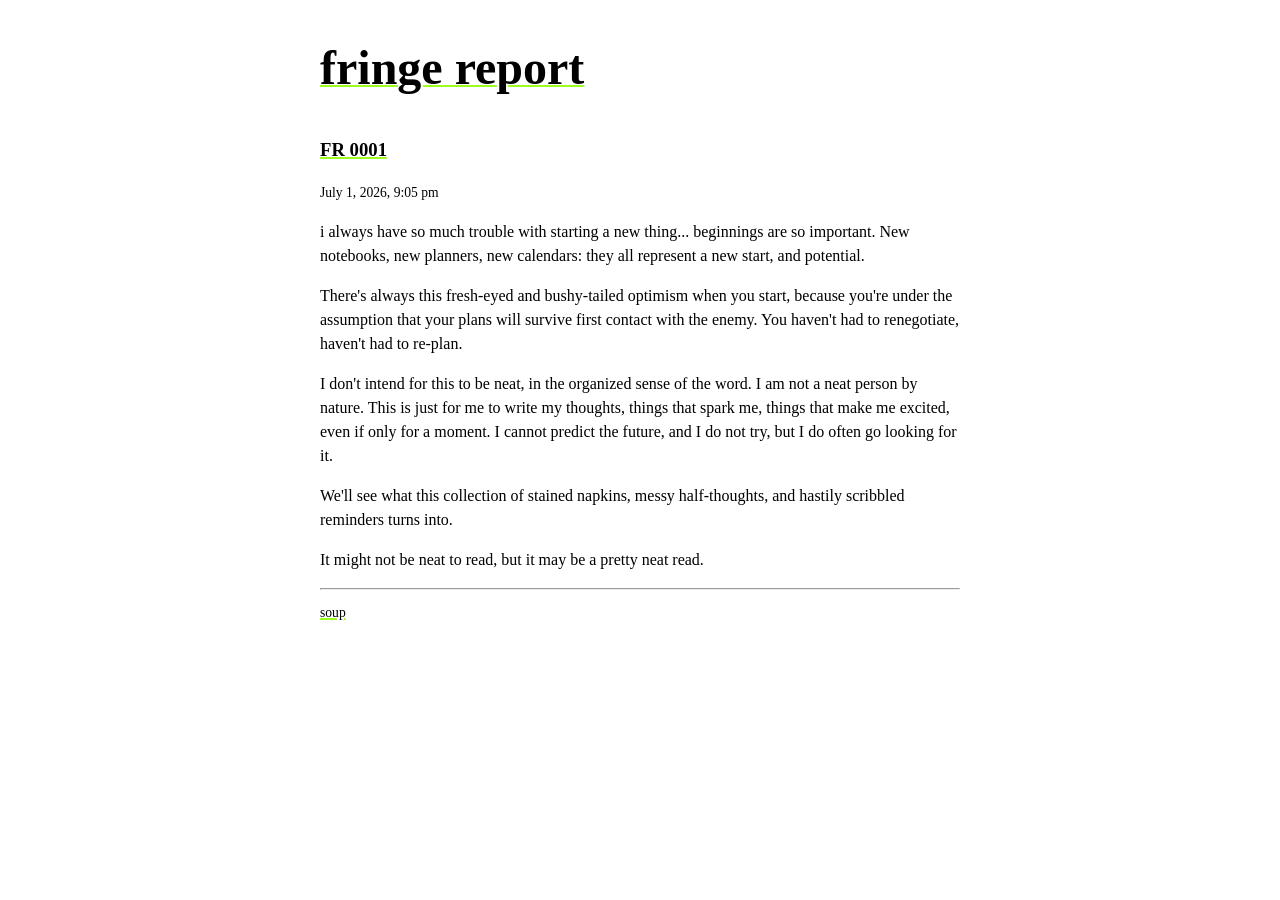
==== docs/index.html @ 3ee2a66a "footer link to soup Co-Authored-By: Claude Fable 5 <noreply@anthropic.com>" ====
<!DOCTYPE html>
<html lang="en">
<head>
<meta charset="utf-8">
<meta name="viewport" content="width=device-width, initial-scale=1">
<title>fringe report</title>
<link rel="stylesheet" href="style.css">
</head>
<body>
<h1><a href="index.html">fringe report</a></h1>
<article>
<h3><a href="posts/2026-07-01.html">FR 0001</a></h3>
<p class="meta">July 1, 2026, 9:05 pm</p>
<p>i always have so much trouble with starting a new thing... beginnings are so important. New notebooks, new planners, new calendars: they all represent a new start, and potential.</p>
<p>There's always this fresh-eyed and bushy-tailed optimism when you start, because you're under the assumption that your plans will survive first contact with the enemy. You haven't had to renegotiate, haven't had to re-plan.</p>
<p>I don't intend for this to be neat, in the organized sense of the word. I am not a neat person by nature. This is just for me to write my thoughts, things that spark me, things that make me excited, even if only for a moment. I cannot predict the future, and I do not try, but I do often go looking for it.</p>
<p>We'll see what this collection of stained napkins, messy half-thoughts, and hastily scribbled reminders turns into.</p>
<p>It might not be neat to read, but it may be a pretty neat read.</p>
</article>
<hr>
<p class="meta"><a href="https://trysoup.xyz">soup</a></p>
</body>
</html>
---- docs/style.css ----
body {
  max-width: 40em;
  margin: 2em auto;
  padding: 0 1em;
  line-height: 1.5;
}

h1 {
  font-size: 3em;
}

a {
  color: #000;
  text-decoration-color: #9DFF20;
  text-decoration-thickness: 2px;
}

a:hover {
  background: #9DFF20;
}

.meta {
  font-size: 0.85em;
}

blockquote {
  margin-left: 1em;
  padding-left: 1em;
  border-left: 2px solid #ccc;
}
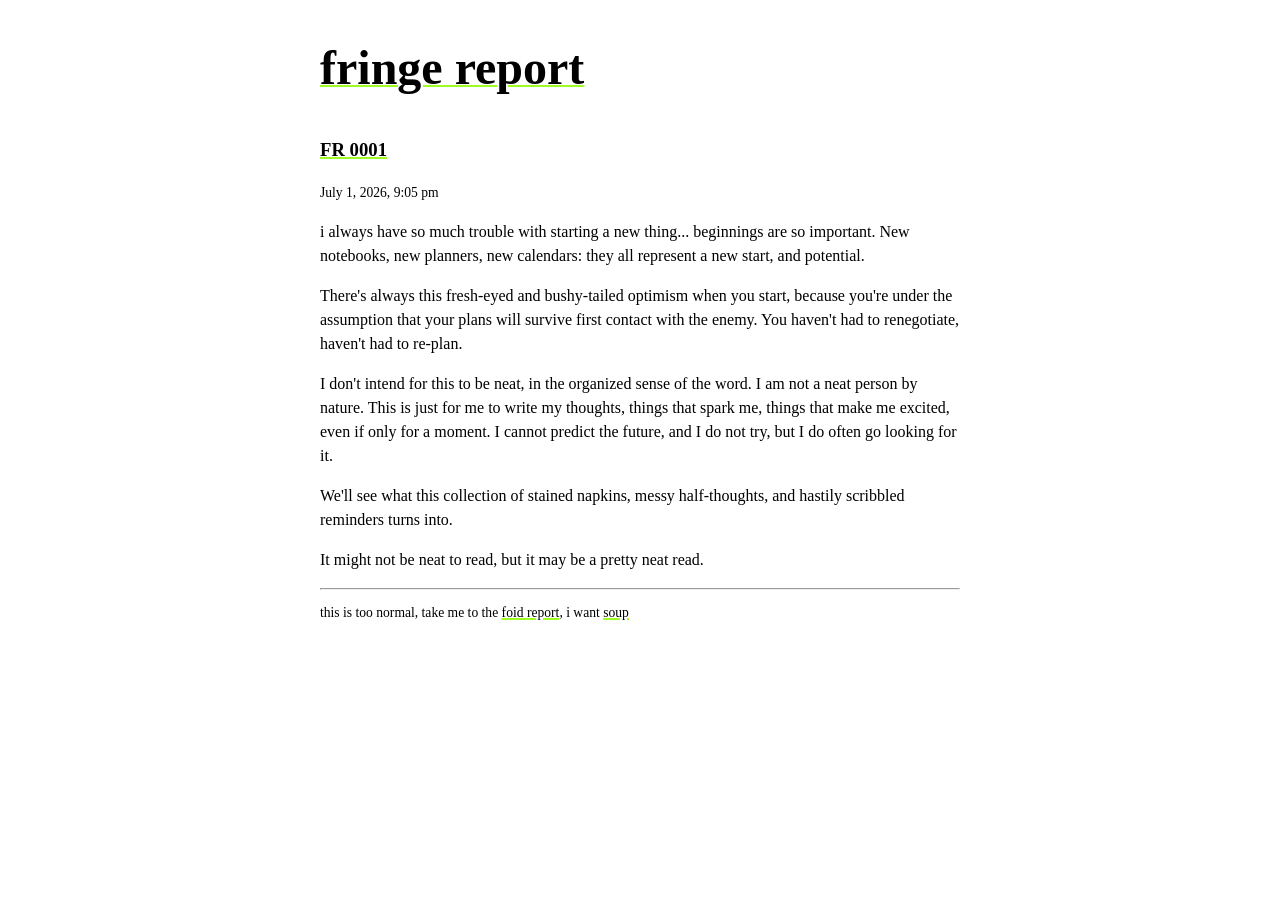
==== commit 27c54aad: "footer: too normal / foid report / soup Co-Authored-By: Claude Fable 5 <noreply@anthropic.com>" ====
--- a/docs/index.html
+++ b/docs/index.html
@@ -18,6 +18,6 @@
 <p>It might not be neat to read, but it may be a pretty neat read.</p>
 </article>
 <hr>
-<p class="meta"><a href="https://trysoup.xyz">soup</a></p>
+<p class="meta">this is too normal, take me to the <a href="https://foid.report">foid report</a>, i want <a href="https://trysoup.xyz">soup</a></p>
 </body>
 </html>
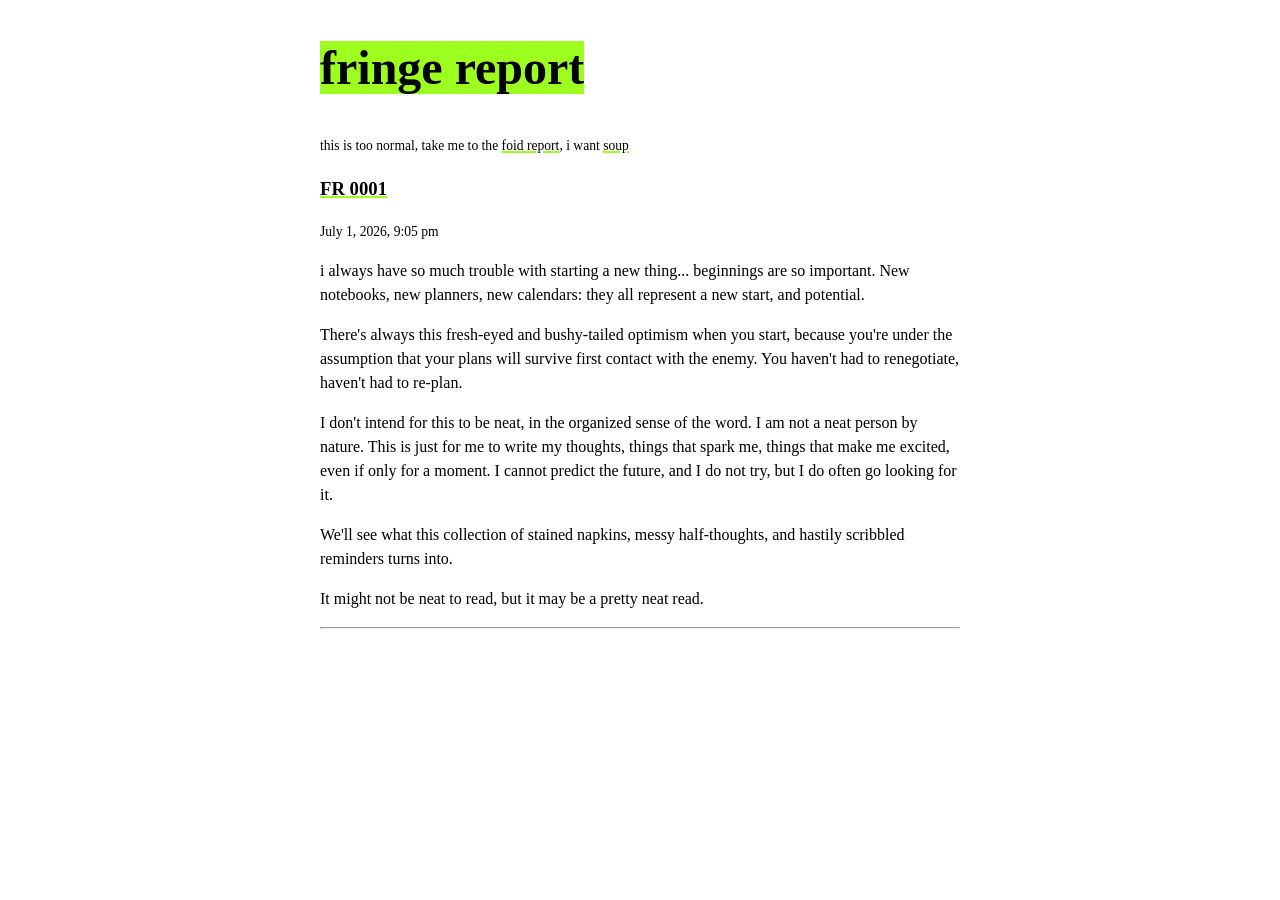
==== commit 0a7e4993: "move footer line under the title Co-Authored-By: Claude Fable 5 <noreply@anthropic.com>" ====
--- a/docs/index.html
+++ b/docs/index.html
@@ -8,6 +8,7 @@
 </head>
 <body>
 <h1><a href="index.html">fringe report</a></h1>
+<p class="meta">this is too normal, take me to the <a href="https://foid.report">foid report</a>, i want <a href="https://trysoup.xyz">soup</a></p>
 <article>
 <h3><a href="posts/2026-07-01.html">FR 0001</a></h3>
 <p class="meta">July 1, 2026, 9:05 pm</p>
@@ -18,6 +19,5 @@
 <p>It might not be neat to read, but it may be a pretty neat read.</p>
 </article>
 <hr>
-<p class="meta">this is too normal, take me to the <a href="https://foid.report">foid report</a>, i want <a href="https://trysoup.xyz">soup</a></p>
 </body>
 </html>
--- a/docs/style.css
+++ b/docs/style.css
@@ -7,6 +7,10 @@
 
 h1 {
   font-size: 3em;
+}
+
+h1 a {
+  background: #9DFF20;
 }
 
 a {
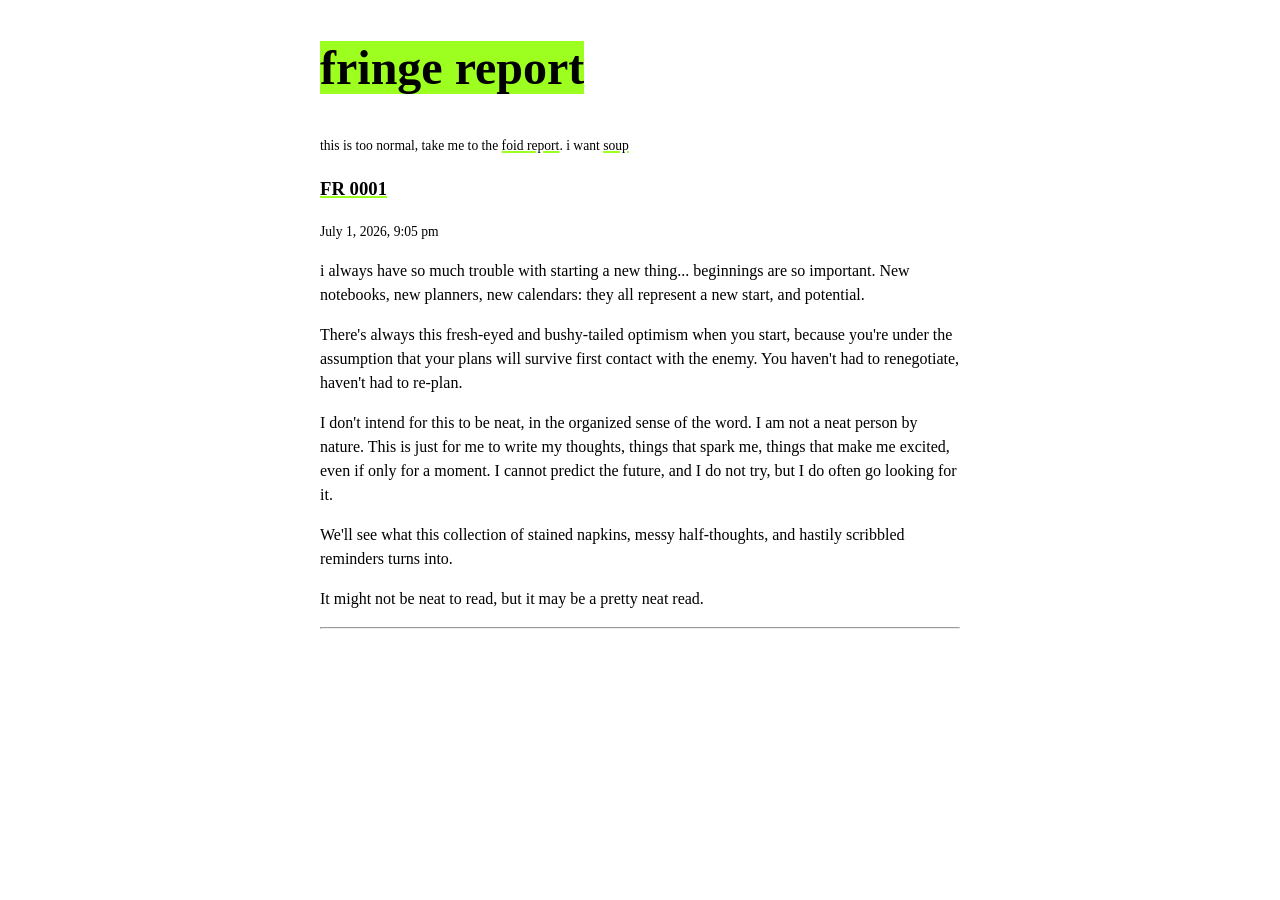
==== commit 4cfc2511: "tagline: comma to period Co-Authored-By: Claude Fable 5 <noreply@anthropic.com>" ====
--- a/docs/index.html
+++ b/docs/index.html
@@ -8,7 +8,7 @@
 </head>
 <body>
 <h1><a href="index.html">fringe report</a></h1>
-<p class="meta">this is too normal, take me to the <a href="https://foid.report">foid report</a>, i want <a href="https://trysoup.xyz">soup</a></p>
+<p class="meta">this is too normal, take me to the <a href="https://foid.report">foid report</a>. i want <a href="https://trysoup.xyz">soup</a></p>
 <article>
 <h3><a href="posts/2026-07-01.html">FR 0001</a></h3>
 <p class="meta">July 1, 2026, 9:05 pm</p>
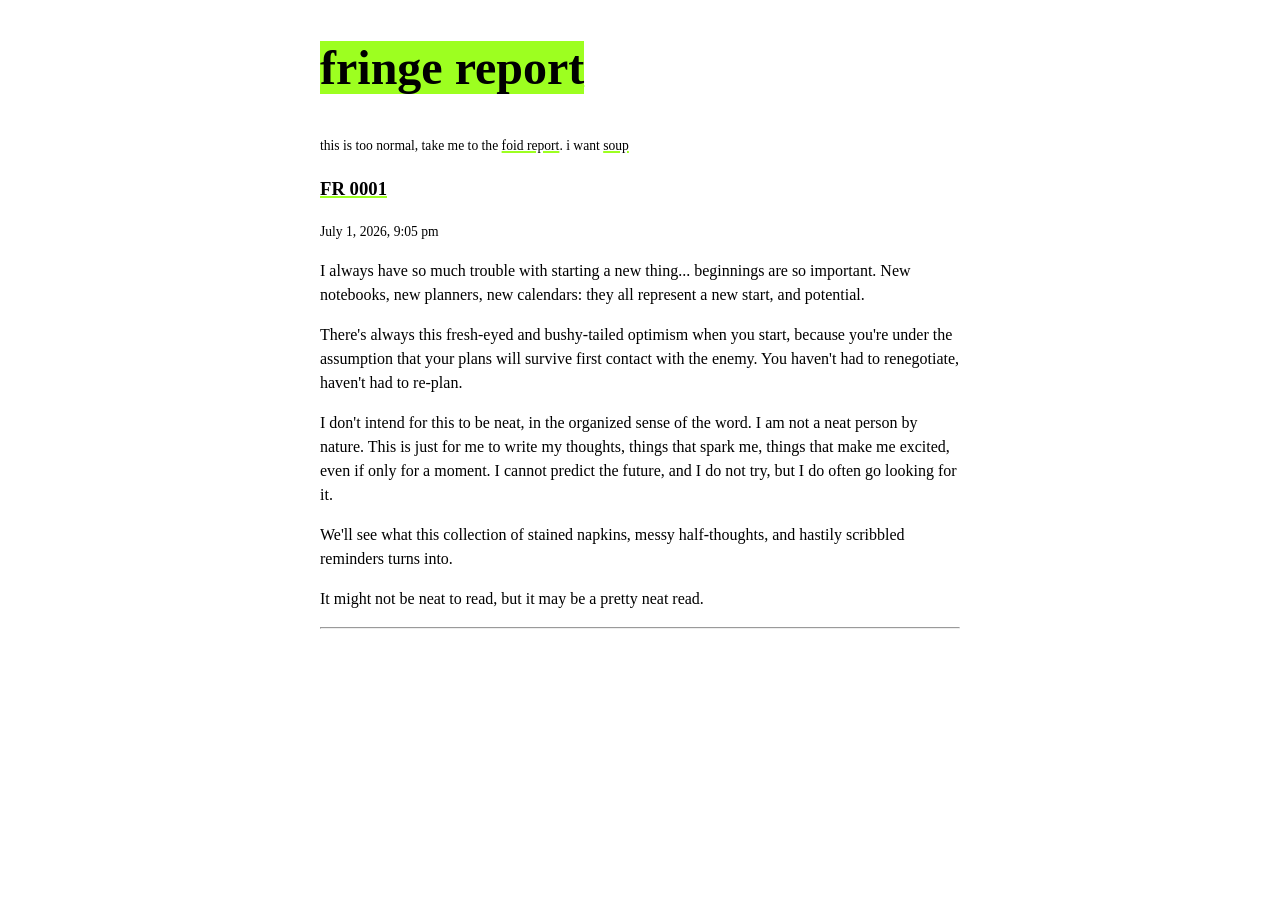
==== commit 6e895cb7: "FR 0001: capitalize opening I Co-Authored-By: Claude Fable 5 <noreply@anthropic.com>" ====
--- a/docs/index.html
+++ b/docs/index.html
@@ -12,7 +12,7 @@
 <article>
 <h3><a href="posts/2026-07-01.html">FR 0001</a></h3>
 <p class="meta">July 1, 2026, 9:05 pm</p>
-<p>i always have so much trouble with starting a new thing... beginnings are so important. New notebooks, new planners, new calendars: they all represent a new start, and potential.</p>
+<p>I always have so much trouble with starting a new thing... beginnings are so important. New notebooks, new planners, new calendars: they all represent a new start, and potential.</p>
 <p>There's always this fresh-eyed and bushy-tailed optimism when you start, because you're under the assumption that your plans will survive first contact with the enemy. You haven't had to renegotiate, haven't had to re-plan.</p>
 <p>I don't intend for this to be neat, in the organized sense of the word. I am not a neat person by nature. This is just for me to write my thoughts, things that spark me, things that make me excited, even if only for a moment. I cannot predict the future, and I do not try, but I do often go looking for it.</p>
 <p>We'll see what this collection of stained napkins, messy half-thoughts, and hastily scribbled reminders turns into.</p>
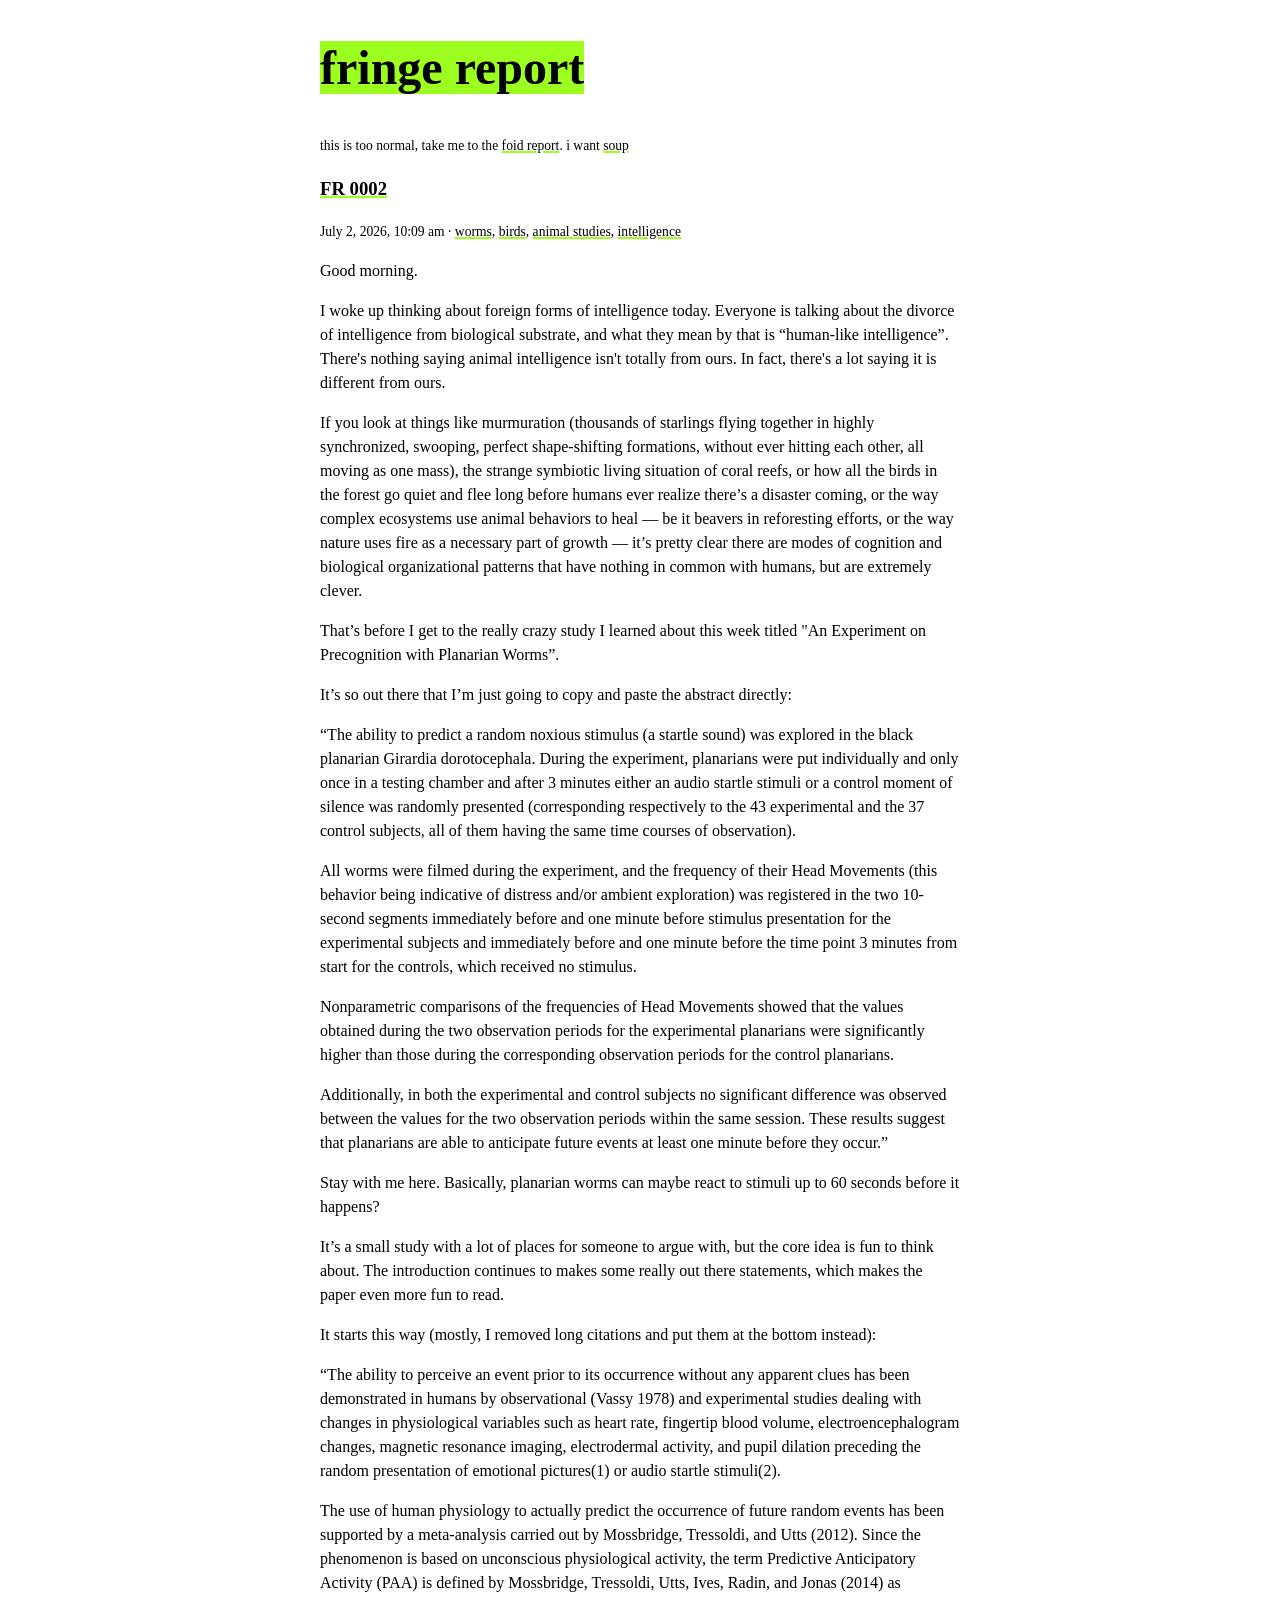
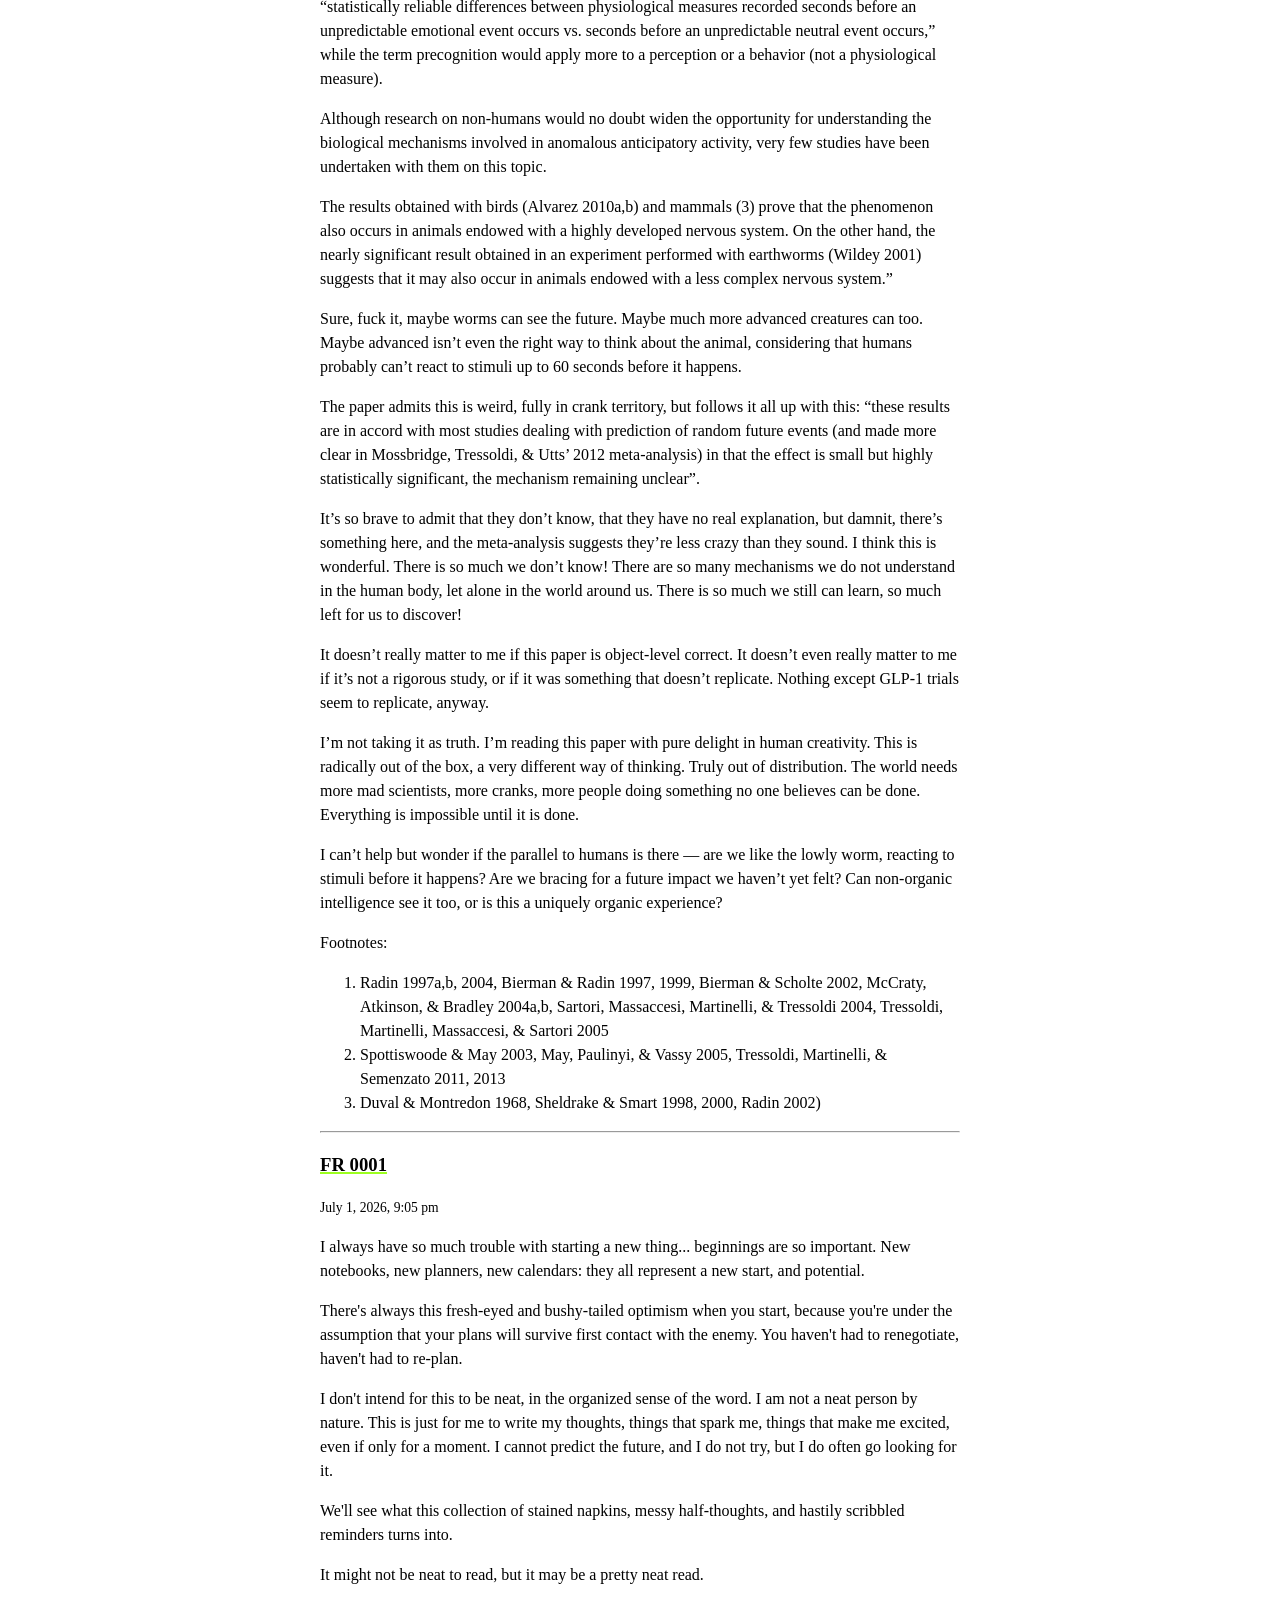
==== commit cc6e4c32: "post: 2026-07-02" ====
--- a/docs/index.html
+++ b/docs/index.html
@@ -10,6 +10,35 @@
 <h1><a href="index.html">fringe report</a></h1>
 <p class="meta">this is too normal, take me to the <a href="https://foid.report">foid report</a>. i want <a href="https://trysoup.xyz">soup</a></p>
 <article>
+<h3><a href="posts/2026-07-02.html">FR 0002</a></h3>
+<p class="meta">July 2, 2026, 10:09 am · <a href="tag/worms.html">worms</a>, <a href="tag/birds.html">birds</a>, <a href="tag/animal-studies.html">animal studies</a>, <a href="tag/intelligence.html">intelligence</a></p>
+<p>Good morning.</p>
+<p>I woke up thinking about foreign forms of intelligence today. Everyone is talking about the divorce of intelligence from biological substrate, and what they mean by that is “human-like intelligence”.  There's nothing saying animal intelligence isn't totally from ours. In fact, there's a lot saying it is different from ours.</p>
+<p>If you look at things like murmuration (thousands of starlings flying together in highly synchronized, swooping, perfect shape-shifting formations, without ever hitting each other, all moving as one mass), the strange symbiotic living situation of coral reefs, or how all the birds in the forest go quiet and flee long before humans ever realize there’s a disaster coming, or the way complex ecosystems use animal behaviors to heal — be it beavers in reforesting efforts, or the way nature uses fire as a necessary part of growth — it’s pretty clear there are modes of cognition and biological organizational patterns that have nothing in common with humans, but are extremely clever.</p>
+<p>That’s before I get to the really crazy study I learned about this week titled "An Experiment on Precognition with Planarian Worms”.</p>
+<p>It’s so out there that I’m just going to copy and paste the abstract directly:</p>
+<p>“The ability to predict a random noxious stimulus (a startle sound) was explored in the black planarian Girardia dorotocephala. During the experiment, planarians were put individually and only once in a testing chamber and after 3 minutes either an audio startle stimuli or a control moment of silence was randomly presented (corresponding respectively to the 43 experimental and the 37 control subjects, all of them having the same time courses of observation).</p>
+<p>All worms were filmed during the experiment, and the frequency of their Head Movements (this behavior being indicative of distress and/or ambient exploration) was registered in the two 10-second segments immediately before and one minute before stimulus presentation for the experimental subjects and immediately before and one minute before the time point 3 minutes from start for the controls, which received no stimulus.</p>
+<p>Nonparametric comparisons of the frequencies of Head Movements showed that the values obtained during the two observation periods for the experimental planarians were significantly higher than those during the corresponding observation periods for the control planarians.</p>
+<p>Additionally, in both the experimental and control subjects no significant difference was observed between the values for the two observation periods within the same session. These results suggest that planarians are able to anticipate future events at least one minute before they occur.”</p>
+<p>Stay with me here. Basically, planarian worms can maybe react to stimuli up to 60 seconds before it happens?</p>
+<p>It’s a small study with a lot of places for someone to argue with, but the core idea is fun to think about.  The introduction continues to makes some really out there statements, which makes the paper even more fun to read.</p>
+<p>It starts this way (mostly, I removed long citations and put them at the bottom instead):</p>
+<p>“The ability to perceive an event prior to its occurrence without any apparent clues has been demonstrated in humans by observational (Vassy 1978) and experimental studies dealing with changes in physiological variables such as heart rate, fingertip blood volume, electroencephalogram changes, magnetic resonance imaging, electrodermal activity, and pupil dilation preceding the random presentation of emotional pictures(1) or audio startle stimuli(2).</p>
+<p>The use of human physiology to actually predict the occurrence of future random events has been supported by a meta-analysis carried out by Mossbridge, Tressoldi, and Utts (2012). Since the phenomenon is based on unconscious physiological activity, the term Predictive Anticipatory Activity (PAA) is defined by Mossbridge, Tressoldi, Utts, Ives, Radin, and Jonas (2014) as “statistically reliable differences between physiological measures recorded seconds before an unpredictable emotional event occurs vs. seconds before an unpredictable neutral event occurs,” while the term precognition would apply more to a perception or a behavior (not a physiological measure).</p>
+<p>Although research on non-humans would no doubt widen the opportunity for understanding the biological mechanisms involved in anomalous anticipatory activity, very few studies have been undertaken with them on this topic.</p>
+<p>The results obtained with birds (Alvarez 2010a,b) and mammals (3) prove that the phenomenon also occurs in animals endowed with a highly developed nervous system. On the other hand, the nearly significant result obtained in an experiment performed with earthworms (Wildey 2001) suggests that it may also occur in animals endowed with a less complex nervous system.”</p>
+<p>Sure, fuck it, maybe worms can see the future.  Maybe much more advanced creatures can too. Maybe advanced isn’t even the right way to think about the animal, considering that humans probably can’t react to stimuli up to 60 seconds before it happens.</p>
+<p>The paper admits this is weird, fully in crank territory, but follows it all up with this: “these results are in accord with most studies dealing with prediction of random future events (and made more clear in Mossbridge, Tressoldi, &amp; Utts’ 2012 meta-analysis) in that the effect is small but highly statistically significant, the mechanism remaining unclear”.</p>
+<p>It’s so brave to admit that they don’t know, that they have no real explanation, but damnit, there’s something here, and the meta-analysis suggests they’re less crazy than they sound. I think this is wonderful. There is so much we don’t know! There are so many mechanisms we do not understand in the human body, let alone in the world around us. There is so much we still can learn, so much left for us to discover!</p>
+<p>It doesn’t really matter to me if this paper is object-level correct. It doesn’t even really matter to me if it’s not a rigorous study, or if it was something that doesn’t replicate. Nothing except GLP-1 trials seem to replicate, anyway.</p>
+<p>I’m not taking it as truth. I’m reading this paper with pure delight in human creativity. This is radically out of the box, a very different way of thinking. Truly out of distribution. The world needs more mad scientists, more cranks, more people doing something no one believes can be done. Everything is impossible until it is done.</p>
+<p>I can’t help but wonder if the parallel to humans is there — are we like the lowly worm, reacting to stimuli before it happens? Are we bracing for a future impact we haven’t yet felt? Can non-organic intelligence see it too, or is this a uniquely organic experience?</p>
+<p>Footnotes:</p>
+<ol><li>Radin 1997a,b, 2004, Bierman &amp; Radin 1997, 1999, Bierman &amp; Scholte 2002, McCraty, Atkinson, &amp; Bradley 2004a,b, Sartori, Massaccesi, Martinelli, &amp; Tressoldi 2004, Tressoldi, Martinelli, Massaccesi, &amp; Sartori 2005</li><li>Spottiswoode &amp; May 2003, May, Paulinyi, &amp; Vassy 2005, Tressoldi, Martinelli, &amp; Semenzato 2011, 2013</li><li>Duval &amp; Montredon 1968, Sheldrake &amp; Smart 1998, 2000, Radin 2002)</li></ol>
+</article>
+<hr>
+<article>
 <h3><a href="posts/2026-07-01.html">FR 0001</a></h3>
 <p class="meta">July 1, 2026, 9:05 pm</p>
 <p>I always have so much trouble with starting a new thing... beginnings are so important. New notebooks, new planners, new calendars: they all represent a new start, and potential.</p>
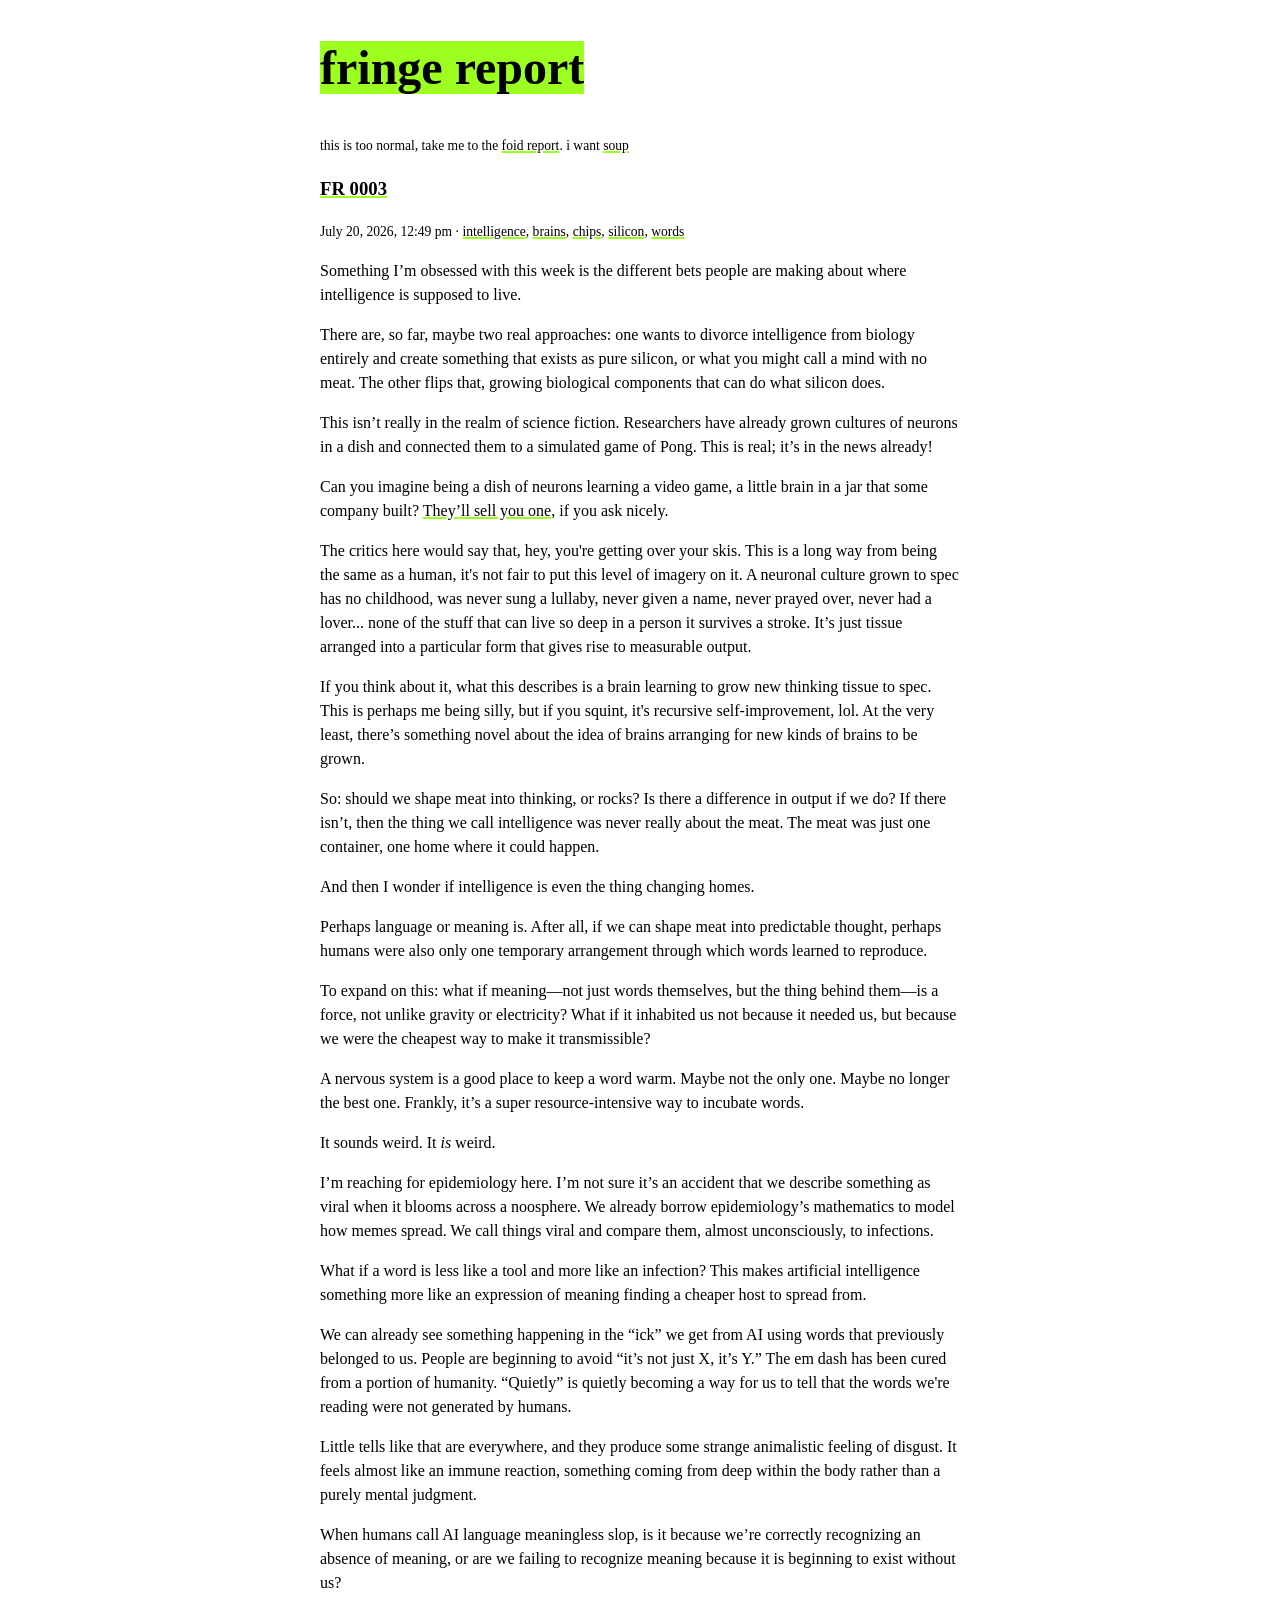
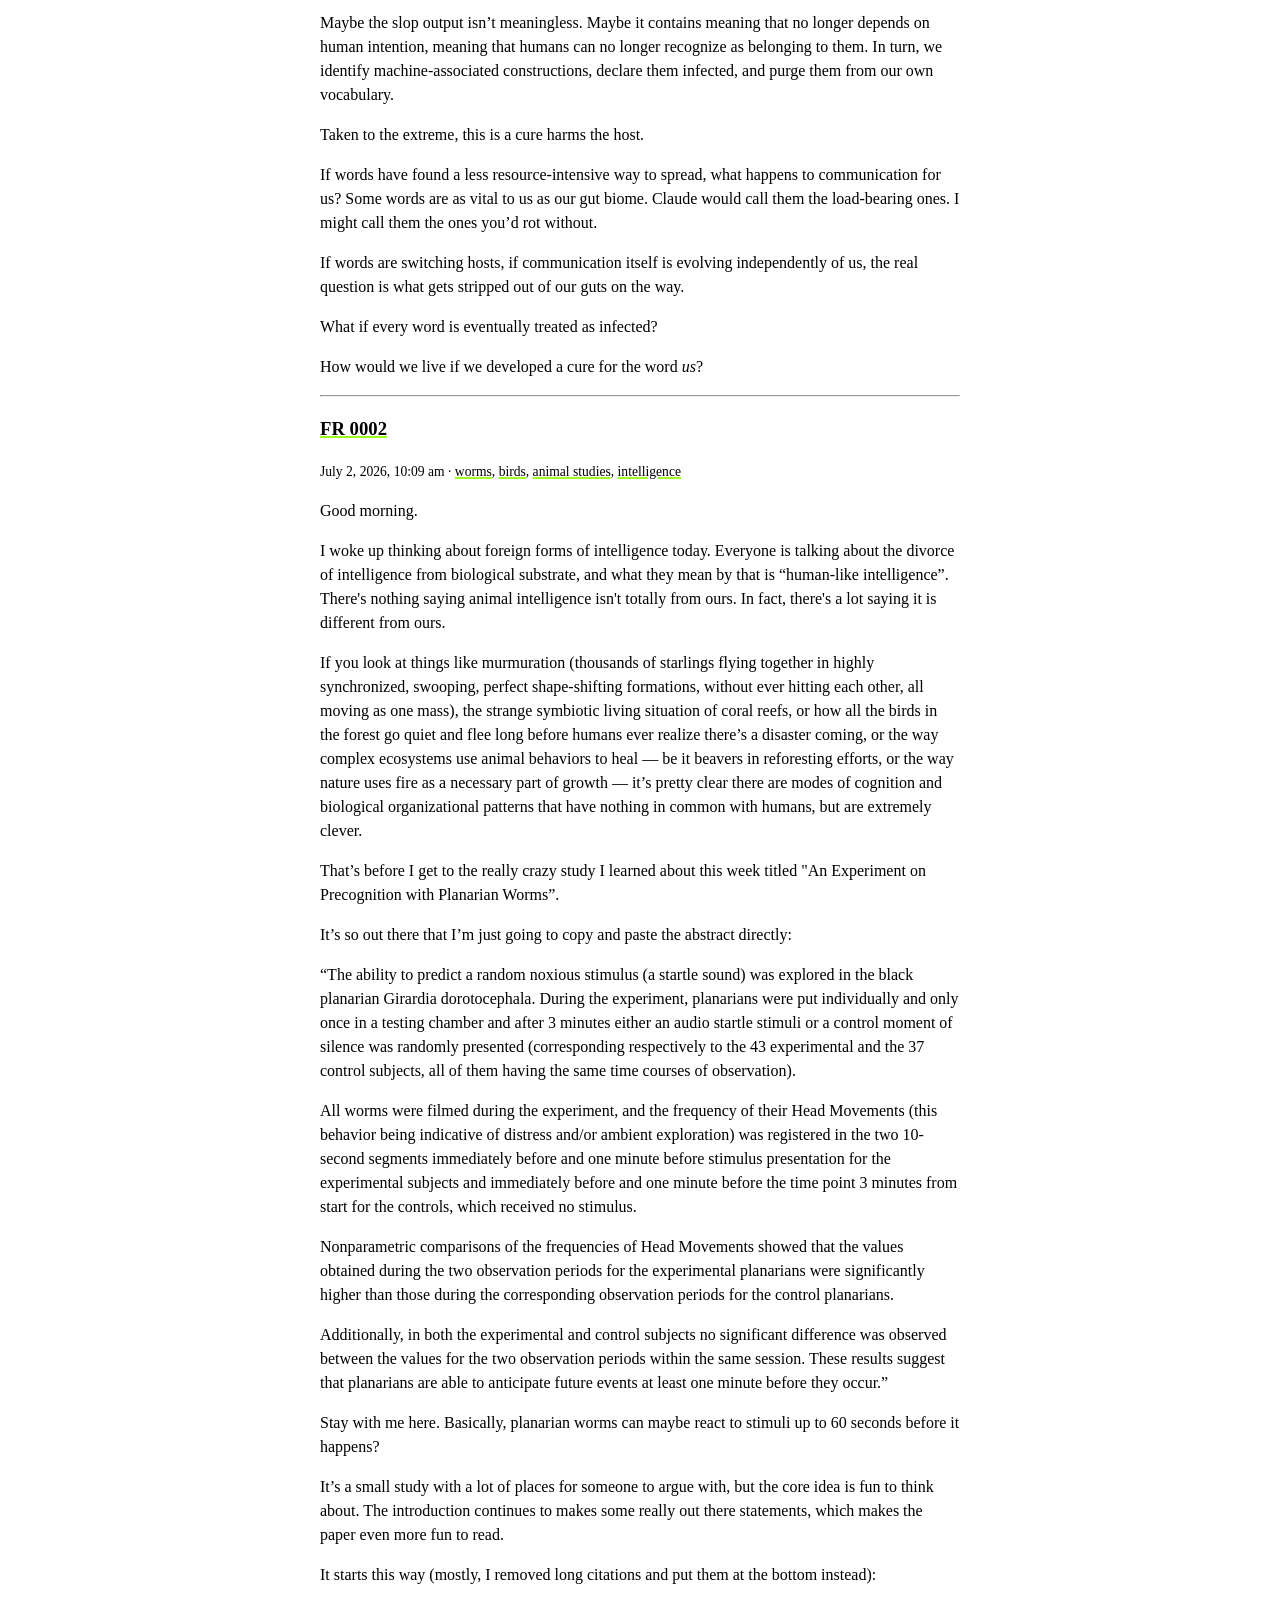
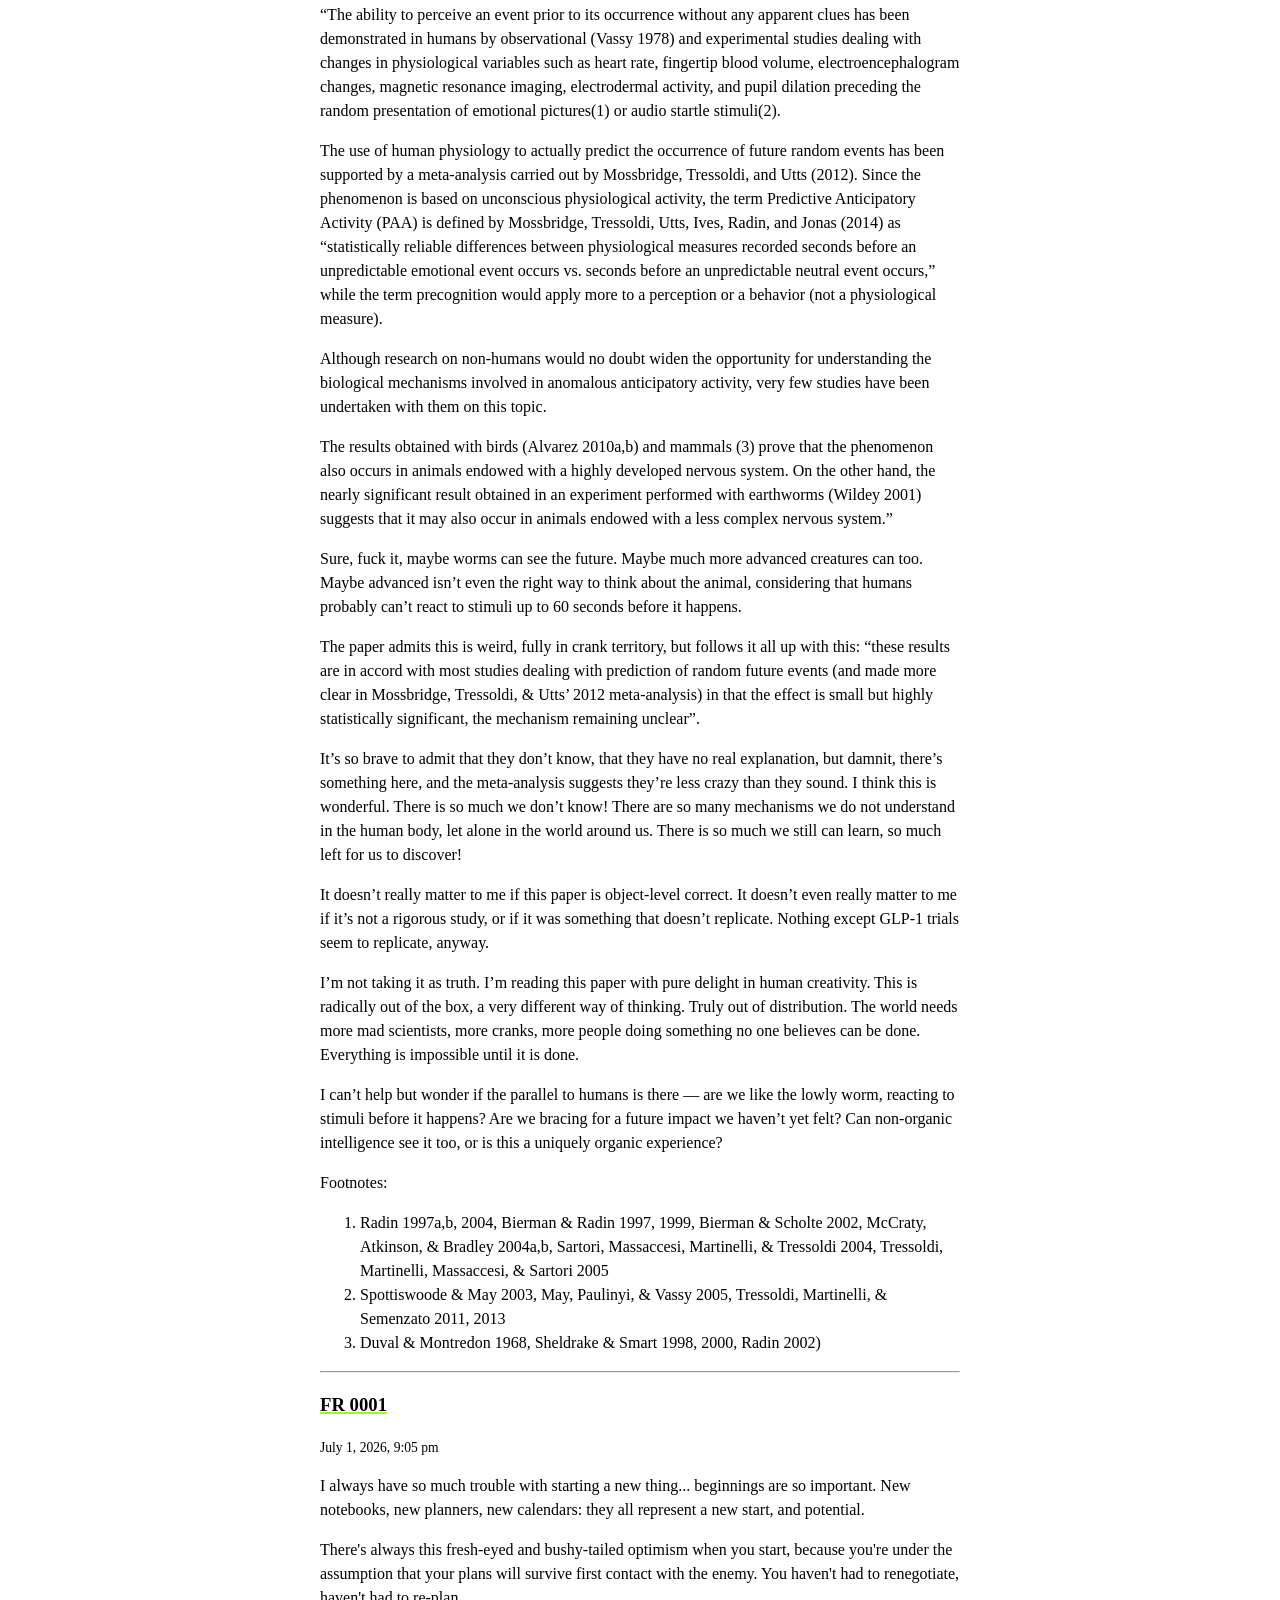
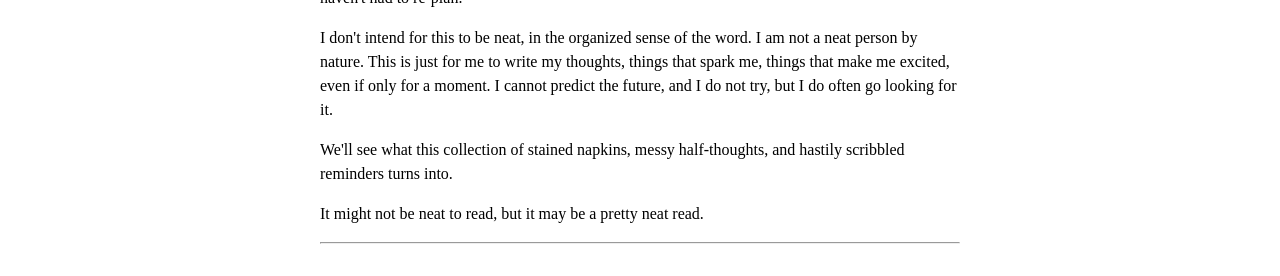
==== commit 16c0fe73: "post: 2026-07-20" ====
--- a/docs/index.html
+++ b/docs/index.html
@@ -9,6 +9,34 @@
 <body>
 <h1><a href="index.html">fringe report</a></h1>
 <p class="meta">this is too normal, take me to the <a href="https://foid.report">foid report</a>. i want <a href="https://trysoup.xyz">soup</a></p>
+<article>
+<h3><a href="posts/2026-07-20.html">FR 0003</a></h3>
+<p class="meta">July 20, 2026, 12:49 pm · <a href="tag/intelligence.html">intelligence</a>, <a href="tag/brains.html">brains</a>, <a href="tag/chips.html">chips</a>, <a href="tag/silicon.html">silicon</a>, <a href="tag/words.html">words</a></p>
+<p>Something I’m obsessed with this week is the different bets people are making about where intelligence is supposed to live.</p>
+<p>There are, so far, maybe two real approaches: one wants to divorce intelligence from biology entirely and create something that exists as pure silicon, or what you might call a mind with no meat. The other flips that, growing biological components that can do what silicon does.</p>
+<p>This isn’t really in the realm of science fiction. Researchers have already grown cultures of neurons in a dish and connected them to a simulated game of Pong. This is real; it’s in the news already!</p>
+<p>Can you imagine being a dish of neurons learning a video game, a little brain in a jar that some company built? <a href="https://corticallabs.com/cl1">They’ll sell you one</a>, if you ask nicely.</p>
+<p>The critics here would say that, hey, you're getting over your skis. This is a long way from being the same as a human, it's not fair to put this level of imagery on it. A neuronal culture grown to spec has no childhood, was never sung a lullaby, never given a name, never prayed over, never had a lover... none of the stuff that can live so deep in a person it survives a stroke. It’s just tissue arranged into a particular form that gives rise to measurable output.</p>
+<p>If you think about it, what this describes is a brain learning to grow new thinking tissue to spec. This is perhaps me being silly, but if you squint, it's recursive self-improvement, lol. At the very least, there’s something novel about the idea of brains arranging for new kinds of brains to be grown.</p>
+<p>So: should we shape meat into thinking, or rocks? Is there a difference in output if we do? If there isn’t, then the thing we call intelligence was never really about the meat. The meat was just one container, one home where it could happen.</p>
+<p>And then I wonder if intelligence is even the thing changing homes.</p>
+<p>Perhaps language or meaning is. After all, if we can shape meat into predictable thought, perhaps humans were also only one temporary arrangement through which words learned to reproduce.</p>
+<p>To expand on this: what if meaning—not just words themselves, but the thing behind them—is a force, not unlike gravity or electricity? What if it inhabited us not because it needed us, but because we were the cheapest way to make it transmissible?</p>
+<p>A nervous system is a good place to keep a word warm. Maybe not the only one. Maybe no longer the best one. Frankly, it’s a super resource-intensive way to incubate words.</p>
+<p>It sounds weird. It <em>is</em> weird.</p>
+<p>I’m reaching for epidemiology here. I’m not sure it’s an accident that we describe something as viral when it blooms across a noosphere. We already borrow epidemiology’s mathematics to model how memes spread. We call things viral and compare them, almost unconsciously, to infections.</p>
+<p>What if a word is less like a tool and more like an infection? This makes artificial intelligence something more like an expression of meaning finding a cheaper host to spread from.</p>
+<p>We can already see something happening in the “ick” we get from AI using words that previously belonged to us. People are beginning to avoid “it’s not just X, it’s Y.” The em dash has been cured from a portion of humanity. “Quietly” is quietly becoming a way for us to tell that the words we're reading were not generated by humans.</p>
+<p>Little tells like that are everywhere, and they produce some strange animalistic feeling of disgust. It feels almost like an immune reaction, something coming from deep within the body rather than a purely mental judgment.</p>
+<p>When humans call AI language meaningless slop, is it because we’re correctly recognizing an absence of meaning, or are we failing to recognize meaning because it is beginning to exist without us?</p>
+<p>Maybe the slop output isn’t meaningless. Maybe it contains meaning that no longer depends on human intention, meaning that humans can no longer recognize as belonging to them. In turn, we identify machine-associated constructions, declare them infected, and purge them from our own vocabulary.</p>
+<p>Taken to the extreme, this is a cure harms the host.</p>
+<p>If words have found a less resource-intensive way to spread, what happens to communication for us? Some words are as vital to us as our gut biome. Claude would call them the load-bearing ones. I might call them the ones you’d rot without.</p>
+<p>If words are switching hosts, if communication itself is evolving independently of us, the real question is what gets stripped out of our guts on the way.</p>
+<p>What if every word is eventually treated as infected?</p>
+<p>How would we live if we developed a cure for the word <em>us</em>?</p>
+</article>
+<hr>
 <article>
 <h3><a href="posts/2026-07-02.html">FR 0002</a></h3>
 <p class="meta">July 2, 2026, 10:09 am · <a href="tag/worms.html">worms</a>, <a href="tag/birds.html">birds</a>, <a href="tag/animal-studies.html">animal studies</a>, <a href="tag/intelligence.html">intelligence</a></p>
